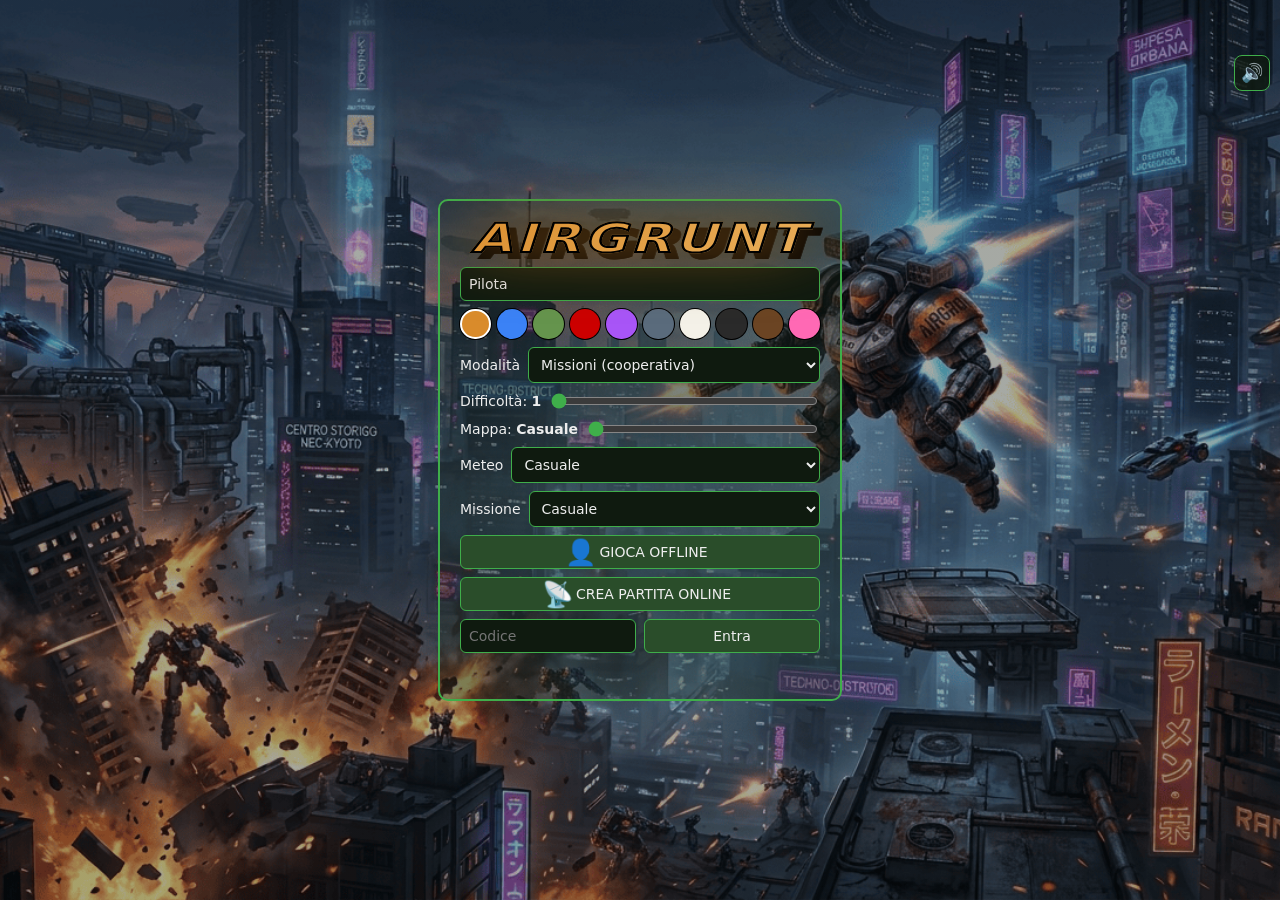
==== DGAME/AGcore.html @ 830922ec "Add files via upload" ====
<!DOCTYPE html>
<html lang="it">
<head>
<meta charset="utf-8">
<meta name="viewport" content="width=device-width, initial-scale=1, maximum-scale=1, viewport-fit=cover">
<meta name="mobile-web-app-capable" content="yes">
<meta name="apple-mobile-web-app-capable" content="yes">
<meta name="apple-mobile-web-app-status-bar-style" content="black-translucent">
<meta name="theme-color" content="#10160f">
<title>AIRGRUNT</title>
<style>
:root{--bg:#e9efe6;--fg:#1b2a1b;box-sizing:border-box;padding-top:env(safe-area-inset-top,0px);padding-bottom:env(safe-area-inset-bottom,0px);padding-left:env(safe-area-inset-left,0px);padding-right:env(safe-area-inset-right,0px)}
html,body{user-select:none;-webkit-user-select:none;-webkit-touch-callout:none}
input,textarea,select{user-select:text;-webkit-user-select:text}
@media (prefers-color-scheme:dark){:root:not([data-theme="light"]){--bg:#10160f;--fg:#dfe9dc}}
:root[data-theme="dark"]{--bg:#10160f;--fg:#dfe9dc}
html{height:100%;scroll-padding-top:env(safe-area-inset-top,0px)}
body{margin:0;height:100%;background:var(--bg);color:var(--fg);overflow:hidden;font-family:system-ui,sans-serif}
#c{display:block;width:100%;height:100%;cursor:none;touch-action:none}

@keyframes subtleMove {
  0% { background-position: 0% 0%; background-size: 115% 115%; }
  25% { background-position: 18% 5%; background-size: 125% 125%; }
  50% { background-position: 8% 18%; background-size: 120% 120%; }
  75% { background-position: 15% 15%; background-size: 130% 130%; }
  100% { background-position: 0% 0%; background-size: 115% 115%; }
}
#lobby{position:fixed;inset:0;display:flex;align-items:center;justify-content:center;background:linear-gradient(rgba(8,12,8,0.35), rgba(8,12,8,0.35)), url('img/AGintro.png');background-size:cover;background-position:center;color:#eee;z-index:5;animation:subtleMove 15s ease-in-out infinite}

#lobby .box{background:rgba(27, 42, 27, 0.3);border:2px solid #3fae4a;border-radius:10px;padding:20px;width:min(92vw,360px);font:14px system-ui,sans-serif}
#lobby h1{margin:0 0 12px;font-size:20px;letter-spacing:.08em}
#lobby input,#lobby button,#lobby select{font:inherit;padding:8px;border-radius:6px;border:1px solid #3fae4a;background:#0f1a0f;color:#eee;box-sizing:border-box;width:100%}
#lobby button{cursor:pointer;background:#2a4d2a}#lobby .row{display:flex;gap:8px;margin:8px 0}
#lobby #lobCols{display:grid;grid-auto-flow:column;grid-auto-columns:1fr;gap:6px;min-width:0}
#lobby #lobCols>*{width:100%;height:auto;aspect-ratio:1;box-sizing:border-box;min-width:0;border-width:2px;box-shadow:0 0 0 1px #000}
#lobby .row>*{flex:1;min-width:0}
#lobby input[type=range]{padding:0;border:0;background:transparent;accent-color:#3fae4a}
.sw{width:34px;height:34px;border-radius:50%;border:3px solid transparent;cursor:pointer;flex:none}
.sw.on{border-color:#fff}
#lobSt{min-height:18px;font-size:13px;color:#ffd23f}
#fs{position:fixed;top:calc(10px + env(safe-area-inset-top,0px));right:10px;z-index:6;width:40px;height:40px;padding:0;border-radius:8px;border:1px solid #3fae4a;background:rgba(15,26,15,.75);color:#eee;font:22px/1 system-ui,sans-serif;cursor:pointer}
#bgmToggle{position:fixed;top:calc(55px + env(safe-area-inset-top,0px));right:10px;z-index:9;width:36px;height:36px;padding:0;border-radius:8px;border:1px solid #3fae4a;background:rgba(15,26,15,.75);color:#eee;font:18px/1 system-ui,sans-serif;cursor:pointer;display:flex;align-items:center;justify-content:center}
#bgmSlider{position:fixed;top:calc(55px + env(safe-area-inset-top,0px));right:52px;z-index:9;display:none;flex-direction:column;align-items:stretch;gap:5px;padding:8px 10px;border-radius:8px;border:1px solid #3fae4a;background:rgba(15,26,15,.92);color:#eee;font:11px/1 system-ui,sans-serif;min-width:170px;box-shadow:0 2px 8px rgba(0,0,0,.5)}
.volRow{display:flex;align-items:center;gap:6px}
.volRow .volLabel{font-size:11px;min-width:20px;text-align:center}
#bgmSlider input[type=range]{flex:1;padding:0;border:0;background:transparent;accent-color:#3fae4a;cursor:pointer;margin:0}
.volRow .volPct{font-size:10px;color:#9bd3a1;min-width:28px;text-align:right}
#fs[hidden]{display:none}
#cfg{position:fixed;inset:0;display:none;align-items:center;justify-content:center;background:rgba(8,12,8,.95);color:#eee;z-index:7;font:14px system-ui,sans-serif}
#cfg.arm{background:rgba(8,12,8,.3)}
#cfg.arm .cbox{background:rgba(8,12,8,.6);border-radius:12px}
#cfg .cbox{width:min(96vw,880px);max-height:100%;overflow:auto;padding:14px;box-sizing:border-box}
#cfg h1{margin:0 0 14px;font-size:20px;text-align:center}
.cgrid{display:grid;grid-template-columns:1fr minmax(160px,320px) 1fr;gap:14px;align-items:center}
.ccol{display:flex;flex-direction:column;gap:14px}
.slot{display:flex;flex-direction:column;gap:4px;text-align:left;min-height:104px;padding:10px 12px;border-radius:8px;border:2px solid #3fae4a;background:#1b2a1b;color:#eee;font:inherit;cursor:pointer}
.slot small{color:#9bd3a1}
.slot b{font-size:16px}
.slot span{font-size:12px;color:#c4d3c4}
.slot.empty{border-style:dashed;background:#121c12}
.slot.empty b{color:#8fa38f}
#cfgMech{aspect-ratio:1;border:2px dashed #3fae4a;border-radius:10px;display:flex;align-items:center;justify-content:center;background:#0f1a0f;overflow:hidden}
#cfgMech img{display:none;max-width:100%;max-height:100%}
#cfgMech canvas{width:80%;height:80%}
#cfgOk{display:block;margin:12px auto 0;font:inherit;padding:9px 28px;border-radius:6px;border:1px solid #3fae4a;background:#2a4d2a;color:#eee;cursor:pointer}
#pick{position:fixed;inset:0;display:none;align-items:center;justify-content:center;background:rgba(0,0,0,.6);z-index:8;font:14px system-ui,sans-serif;color:#eee}
#pick .pbox{width:min(92vw,420px);max-height:86%;overflow:auto;background:#1b2a1b;border:2px solid #3fae4a;border-radius:10px;padding:12px;display:flex;flex-direction:column;gap:8px}
#pick button{font:inherit;text-align:left;padding:8px 10px;border-radius:6px;border:1px solid #3fae4a;background:#0f1a0f;color:#eee;cursor:pointer;display:flex;flex-direction:column;gap:2px}
#pick button span{font-size:12px;color:#c4d3c4}
#pick button em{font-size:12px;color:#ffd23f;font-style:normal}
#cfgControls{margin:14px 0 0;border-top:1px solid #3fae4a;padding-top:10px}
#cfgControls summary{cursor:pointer;font-weight:bold;color:#9bd3a1;padding:6px 0;list-style:none}
#cfgControls summary::-webkit-details-marker{display:none}
#cfgControls summary::before{content:'▸ ';color:#ffd23f}
#cfgControls[open] summary::before{content:'▾ '}
#ctrlList{display:grid;grid-template-columns:1fr 1fr;gap:6px;margin:8px 0}
@media (max-width:560px){#ctrlList{grid-template-columns:1fr}}
.ctrlRow{display:flex;align-items:center;gap:8px;padding:5px 8px;background:#0f1a0f;border-radius:4px;border:1px solid #253a25}
.ctrlRow label{flex:1;font-size:12px;color:#c4d3c4}
.ctrlRow button{min-width:72px;padding:5px 8px;font:inherit;font-size:12px;border-radius:4px;border:1px solid #3fae4a;background:#1b2a1b;color:#eee;cursor:pointer}
.ctrlRow button.capturing{background:#ffd23f;color:#000;border-color:#fff;animation:pulse .8s infinite alternate}
@keyframes pulse{from{box-shadow:0 0 0 0 rgba(255,210,63,.7)}to{box-shadow:0 0 0 6px rgba(255,210,63,0)}}
#ctrlReset{margin-top:6px;padding:6px 14px;border-radius:6px;border:1px solid #3fae4a;background:#2a4d2a;color:#eee;cursor:pointer;font:inherit}
#titleLogo{font-size:3.2rem;font-weight:900;font-style:italic;letter-spacing:0.04em;text-align:center;margin:25px 0;padding:5px 0;text-transform:uppercase;-webkit-text-stroke:1px #000;display:inline-block;width:100%;transform:scaleX(2.6) scaleY(2);transform-origin:center;}
@media (max-width:560px){.cgrid{grid-template-columns:1fr 1fr}#cfgMech{grid-column:1/3;grid-row:1;width:100%;max-width:240px;justify-self:center}}
#bCfgLoading{position:fixed;top:calc(20px + env(safe-area-inset-top,0px));left:20px;z-index:6;display:none;padding:10px 15px;border-radius:8px;border:1px solid #3fae4a;background:rgba(15,26,15,.85);color:#eee;font:bold 14px system-ui,sans-serif;cursor:pointer}
html,body{overscroll-behavior:none;touch-action:manipulation}
#rot{display:none;position:fixed;top:0;left:0;right:0;z-index:20;padding:6px 10px;background:rgba(255,210,63,.95);color:#000;font:bold 14px system-ui,sans-serif;text-align:center;pointer-events:none}
@media (pointer:coarse) and (orientation:portrait) and (max-width:520px){#rot{display:block}}
@media (pointer:coarse){
 #lobby{align-items:flex-start;overflow-y:auto;-webkit-overflow-scrolling:touch}
 #lobby .box{margin:8px auto}
 #lobby input,#lobby select,#lobby button{font-size:16px;min-height:44px}
 #titleLogo{transform:scaleX(1.5) scaleY(1.2);margin:6px 0;font-size:2.2rem}
 #fs{width:44px;height:44px}
 #bgmToggle{width:44px;height:44px;top:calc(60px + env(safe-area-inset-top,0px))}
 #bgmSlider{top:calc(60px + env(safe-area-inset-top,0px));right:60px}
 #cfgOk{padding:12px 36px;font-size:16px}
 #bCfgLoading{padding:12px 16px;font-size:16px}
}

#cfgModels{display:flex;justify-content:center;gap:6px;margin:10px 0 4px;flex-wrap:wrap}
#cfgModels .mdl{width:44px;height:44px;border:2px solid #3fae4a;border-radius:6px;background:#0f1a0f;cursor:pointer;padding:2px;box-sizing:border-box;transition:transform .1s,border-color .1s}
#cfgModels .mdl:hover{transform:scale(1.08)}
#cfgModels .mdl.sel{border-color:#ffd23f;border-width:3px;padding:1px}
#cfgModels .mdl canvas{width:100%;height:100%;display:block}
@media (pointer:coarse){#cfgModels .mdl{width:52px;height:52px}}

</style>
</head>
<body>
<canvas id="c"></canvas>
<div id="rot">Ruota lo smartphone in orizzontale per giocare meglio</div>
<button id="bgmToggle" title="Volume audio">🔊</button>
<div id="bgmSlider" title="Volume">
    <div class="volRow">
        <span class="volLabel">🎵</span>
        <input id="musicRange" type="range" min="0" max="100" step="1" value="100">
        <span id="musicPct" class="volPct">100%</span>
    </div>
    <div class="volRow">
        <span class="volLabel">🔊</span>
        <input id="sfxRange" type="range" min="0" max="100" step="1" value="100">
        <span id="sfxPct" class="volPct">100%</span>
    </div>
</div>
<button id="bCfgLoading">⚙️ Configura AirGrunt    ( R )</button>
<div id="lobby">
    <div class="box">
        <h1 id="titleLogo">AIRGRUNT</h1><input id="lobName" maxlength="12" placeholder="Nome pilota" value="Pilota"
 autocomplete="off" autocorrect="off" autocapitalize="off" spellcheck="false"
 data-lpignore="true" data-form-type="other" name="pilot-name-no-autofill">
<div class="row" id="lobCols"></div>
<div class="row"><label for="lobMode" style="flex:none;align-self:center">Modalità</label><select id="lobMode"><option value="0">Missioni (cooperativa)</option><option value="1">Deathmatch</option><option value="2">Campagna (storia)</option></select></div>
<div class="row"><label for="lobDiff" style="flex:none;align-self:center">Difficoltà: <b id="lobDiffV">1</b></label><input id="lobDiff" type="range" min="1" max="10" step="1" value="1"></div>
<div class="row"><label for="lobProfile" style="flex:none;align-self:center">Mappa: <b id="lobProfileV">Casuale</b></label><input id="lobProfile" type="range" min="0" max="5" step="1" value="0"></div>
<div class="row"><label for="lobWeather" style="flex:none;align-self:center">Meteo</label><select id="lobWeather"><option value="-1" selected>Casuale</option><option value="0">Sereno</option><option value="1">Pioggia</option><option value="2">Neve</option><option value="3">Tempesta di sabbia</option></select></div>
<div class="row" id="lobMisRow"><label for="lobMis" style="flex:none;align-self:center">Missione</label><select id="lobMis"><option value="0">Casuale</option><option value="1">Scorta convoglio</option><option value="2">Estrazione VIP</option><option value="3">Sabotaggio</option><option value="4">Caccia al VIP</option><option value="5">Conquista avamposto</option><option value="6">Sabotaggio nucleare</option><option value="7">Ruba la nave spaziale</option><option value="8">Guardia di sicurezza</option><option value="9">Difesa della base</option><option value="10">Ricerca e recupero</option><option value="-1">Sterminio (classica)</option></select></div>
<div class="row" id="lobCampRow" style="display:none"><label for="lobCampSel" style="flex:none;align-self:center">Campagna</label><select id="lobCampSel"><option value="0">Nuova campagna</option><option value="1">Continua</option></select></div>
<div class="row"><button id="bSolo"><span style="display: inline-block; transform: scale(1.8); transform-origin: center; margin-right: 10px;">👤</span>GIOCA OFFLINE</button></div>
<div class="row"><button id="bHost"><span style="display: inline-block; transform: scale(1.8); transform-origin: center; margin-right: 10px;">📡</span>CREA PARTITA ONLINE</button></div>
<div class="row"><input id="lobCode" maxlength="4" placeholder="Codice"
 autocomplete="off" autocorrect="off" autocapitalize="off" spellcheck="false"
 data-lpignore="true" data-form-type="other"><button id="bJoin">Entra</button></div>
<div id="lobSt"></div></div></div>
<div id="cfg"><div class="cbox"><h1>Configura AirGrunt</h1>
<div class="cgrid"><div class="ccol" id="cfgL"></div>
<div id="cfgMech"><img id="cfgImg" alt="Mech"><canvas id="cfgCv" width="260" height="260"></canvas></div>
<div class="ccol" id="cfgR"></div></div>
<div style="text-align:center;font-size:12px;color:#9bd3a1;margin-top:10px">Modello del mech (clicca per cambiare):</div>
<div id="cfgModels"></div>
<details id="cfgControls"><summary>Controlli (rimappa tastiera e mouse)</summary>
<div id="ctrlList"></div>
<div style="display:flex;gap:8px;margin-top:6px;flex-wrap:wrap">
<button id="ctrlReset" type="button" style="margin-top:0">↺ Ripristina default</button>
<button id="ctrlModeToggle" type="button" style="margin-top:0">Movimento Grunt: Assoluto</button>
</div>
</details>
<button id="cfgOk" type="button">Conferma</button></div></div>
<div id="pick"><div class="pbox"><div id="pickList" style="display:contents"></div><button id="pickX" type="button">Annulla</button></div></div>
<script>
// Carica i file .js del gioco con un parametro sempre diverso: il browser non usa mai la copia in cache.
// Ordine di caricamento: dati → mondo → mappa → catalogo dei disegni → simulazione → rete → sfondo → disegno → gioco.
// Caricamento sincrono. Suoni e immagini restano fuori; peerjs.min.js è una libreria e resta in cache.
(function(){
  var v = Date.now();
  ['peerjs.min.js','AGconf.js','AGworld.js','AGmap.js','AGart.js','AGsim.js','AGnet.js','AGbake.js','AGnature.js','AGrender.js','AGgame.js'].forEach(function(f){
    document.write('<scr'+'ipt src="'+f+(f==='peerjs.min.js' ? '' : '?v='+v)+'"></scr'+'ipt>');
  });
})();
</script>
</body>
</html>
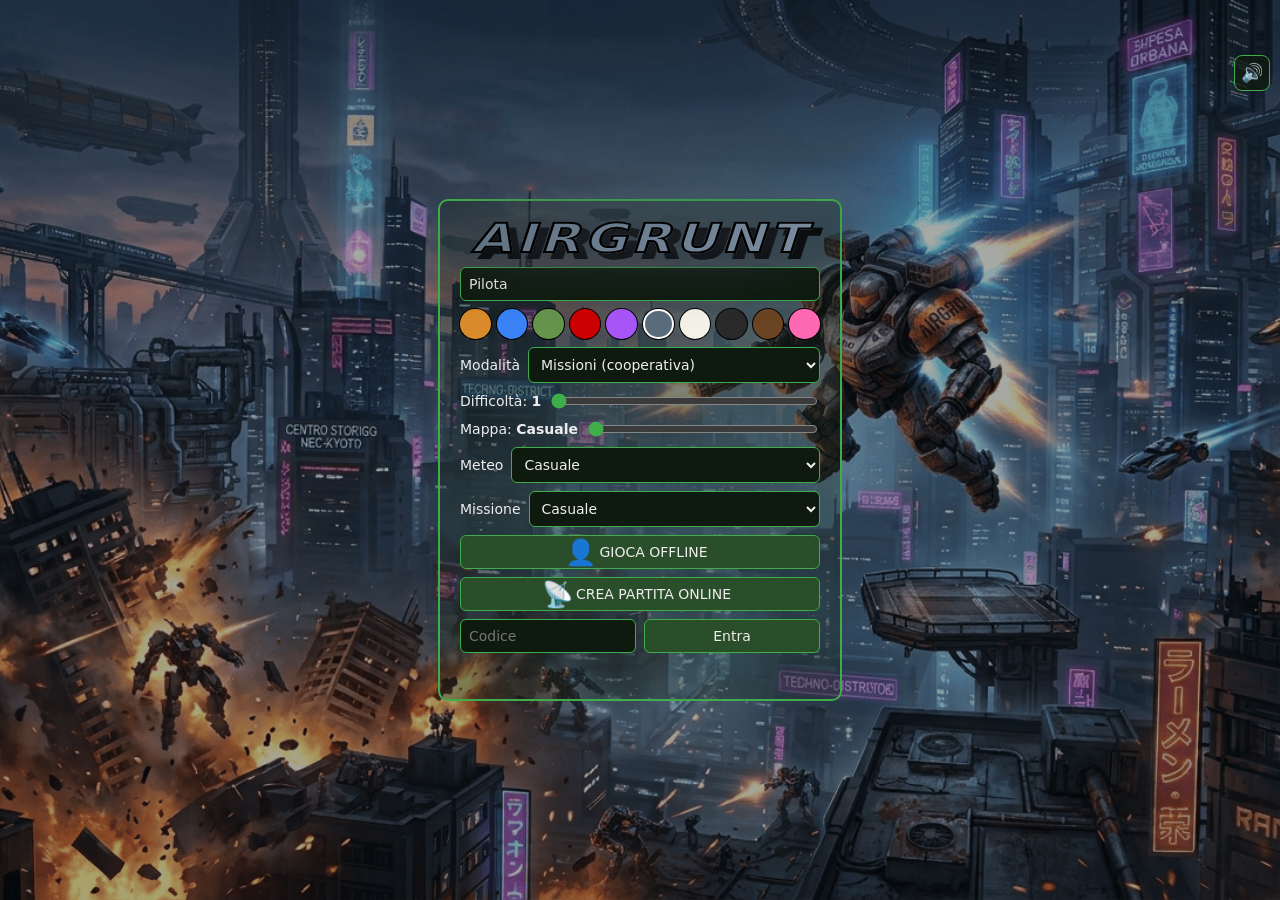
==== commit bd887287: "Add files via upload" ====
--- a/DGAME/AGcore.html
+++ b/DGAME/AGcore.html
@@ -160,11 +160,11 @@
 <div id="pick"><div class="pbox"><div id="pickList" style="display:contents"></div><button id="pickX" type="button">Annulla</button></div></div>
 <script>
 // Carica i file .js del gioco con un parametro sempre diverso: il browser non usa mai la copia in cache.
-// Ordine di caricamento: dati → mondo → mappa → catalogo dei disegni → simulazione → rete → sfondo → disegno → gioco.
+// Ordine di caricamento: dati → mondo → mappa → catalogo dei disegni → simulazione → rete → veicoli → sfondo → disegno → gioco.
 // Caricamento sincrono. Suoni e immagini restano fuori; peerjs.min.js è una libreria e resta in cache.
 (function(){
   var v = Date.now();
-  ['peerjs.min.js','AGconf.js','AGworld.js','AGmap.js','AGart.js','AGsim.js','AGnet.js','AGbake.js','AGnature.js','AGrender.js','AGgame.js'].forEach(function(f){
+  ['peerjs.min.js','AGconf.js','AGworld.js','AGmap.js','AGart.js','AGsim.js','AGnet.js','AGveh.js','AGbake.js','AGnature.js','AGrender.js','AGgame.js'].forEach(function(f){
     document.write('<scr'+'ipt src="'+f+(f==='peerjs.min.js' ? '' : '?v='+v)+'"></scr'+'ipt>');
   });
 })();
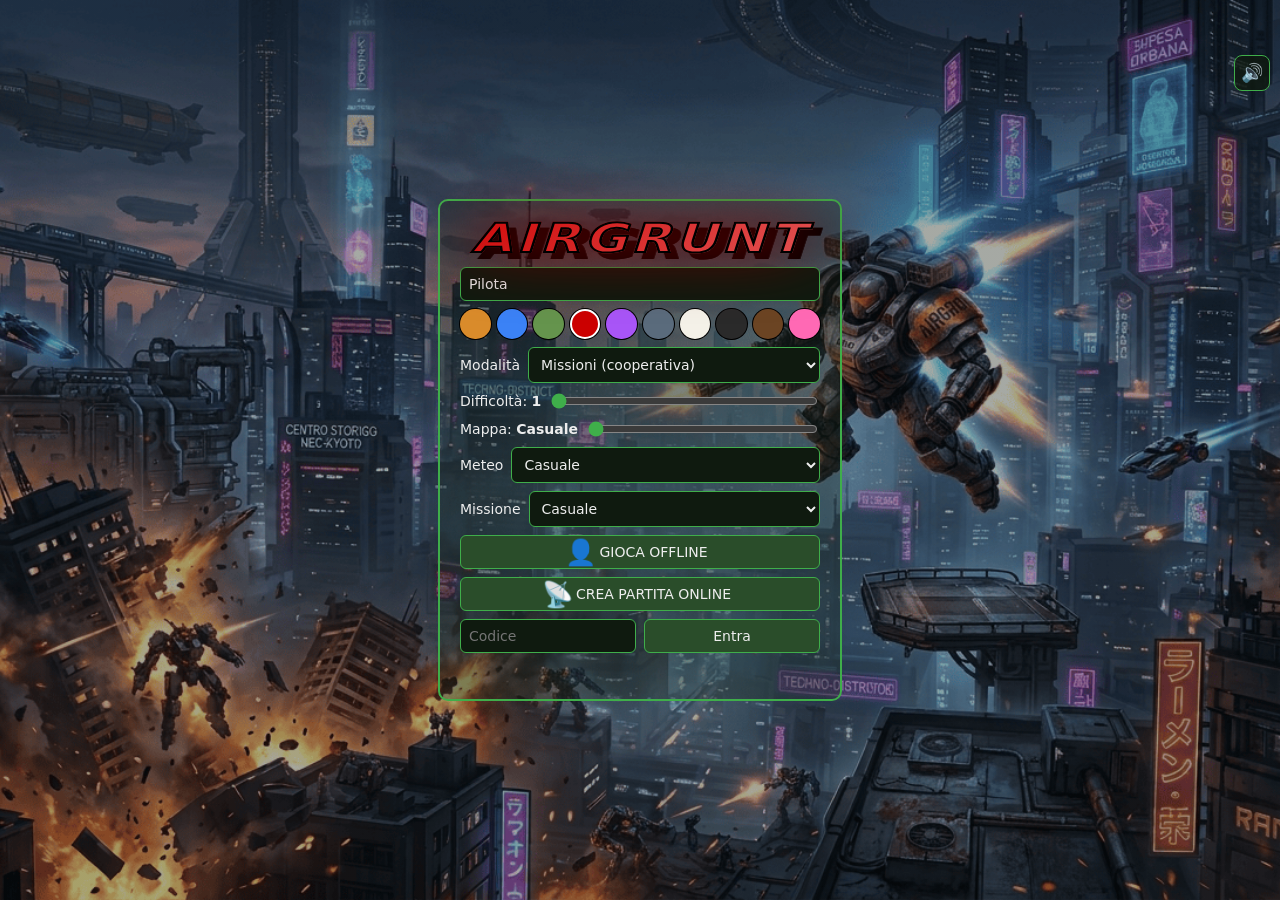
==== commit 4b3ca9d4: "Add files via upload" ====
--- a/DGAME/AGcore.html
+++ b/DGAME/AGcore.html
@@ -59,8 +59,11 @@
 .slot span{font-size:12px;color:#c4d3c4}
 .slot.empty{border-style:dashed;background:#121c12}
 .slot.empty b{color:#8fa38f}
-#cfgMech{aspect-ratio:1;border:2px dashed #3fae4a;border-radius:10px;display:flex;align-items:center;justify-content:center;background:#0f1a0f;overflow:hidden}
+#cfgMech{aspect-ratio:1;border:2px dashed #3fae4a;border-radius:10px;display:flex;align-items:center;justify-content:center;background:#0f1a0f;overflow:hidden;position:relative}
 #cfgMech img{display:none;max-width:100%;max-height:100%}
+/* seconda immagine sopra la prima, stessa posizione: la sua opacità sale e scende senza sosta (dissolvenza config4 ↔ config3) */
+#cfgImg2{position:absolute;inset:0;margin:auto;opacity:0;pointer-events:none;animation:cfgFade 10s ease-in-out infinite alternate}
+@keyframes cfgFade{0%,15%{opacity:0}85%,100%{opacity:1}}
 #cfgMech canvas{width:80%;height:80%}
 #cfgOk{display:block;margin:12px auto 0;font:inherit;padding:9px 28px;border-radius:6px;border:1px solid #3fae4a;background:#2a4d2a;color:#eee;cursor:pointer}
 #pick{position:fixed;inset:0;display:none;align-items:center;justify-content:center;background:rgba(0,0,0,.6);z-index:8;font:14px system-ui,sans-serif;color:#eee}
@@ -145,7 +148,7 @@
 <div id="lobSt"></div></div></div>
 <div id="cfg"><div class="cbox"><h1>Configura AirGrunt</h1>
 <div class="cgrid"><div class="ccol" id="cfgL"></div>
-<div id="cfgMech"><img id="cfgImg" alt="Mech"><canvas id="cfgCv" width="260" height="260"></canvas></div>
+<div id="cfgMech"><img id="cfgImg" alt="Mech"><img id="cfgImg2" alt=""><canvas id="cfgCv" width="260" height="260"></canvas></div>
 <div class="ccol" id="cfgR"></div></div>
 <div style="text-align:center;font-size:12px;color:#9bd3a1;margin-top:10px">Modello del mech (clicca per cambiare):</div>
 <div id="cfgModels"></div>
@@ -164,7 +167,7 @@
 // Caricamento sincrono. Suoni e immagini restano fuori; peerjs.min.js è una libreria e resta in cache.
 (function(){
   var v = Date.now();
-  ['peerjs.min.js','AGconf.js','AGworld.js','AGmap.js','AGart.js','AGsim.js','AGnet.js','AGveh.js','AGbake.js','AGnature.js','AGrender.js','AGgame.js'].forEach(function(f){
+  ['peerjs.min.js','AGconf.js','AGworld.js','AGmap.js','AGart.js','AGsim.js','AGnet.js','AGveh.js','AGsky.js','AGbake.js','AGnature.js','AGrender.js','AGgame.js'].forEach(function(f){
     document.write('<scr'+'ipt src="'+f+(f==='peerjs.min.js' ? '' : '?v='+v)+'"></scr'+'ipt>');
   });
 })();
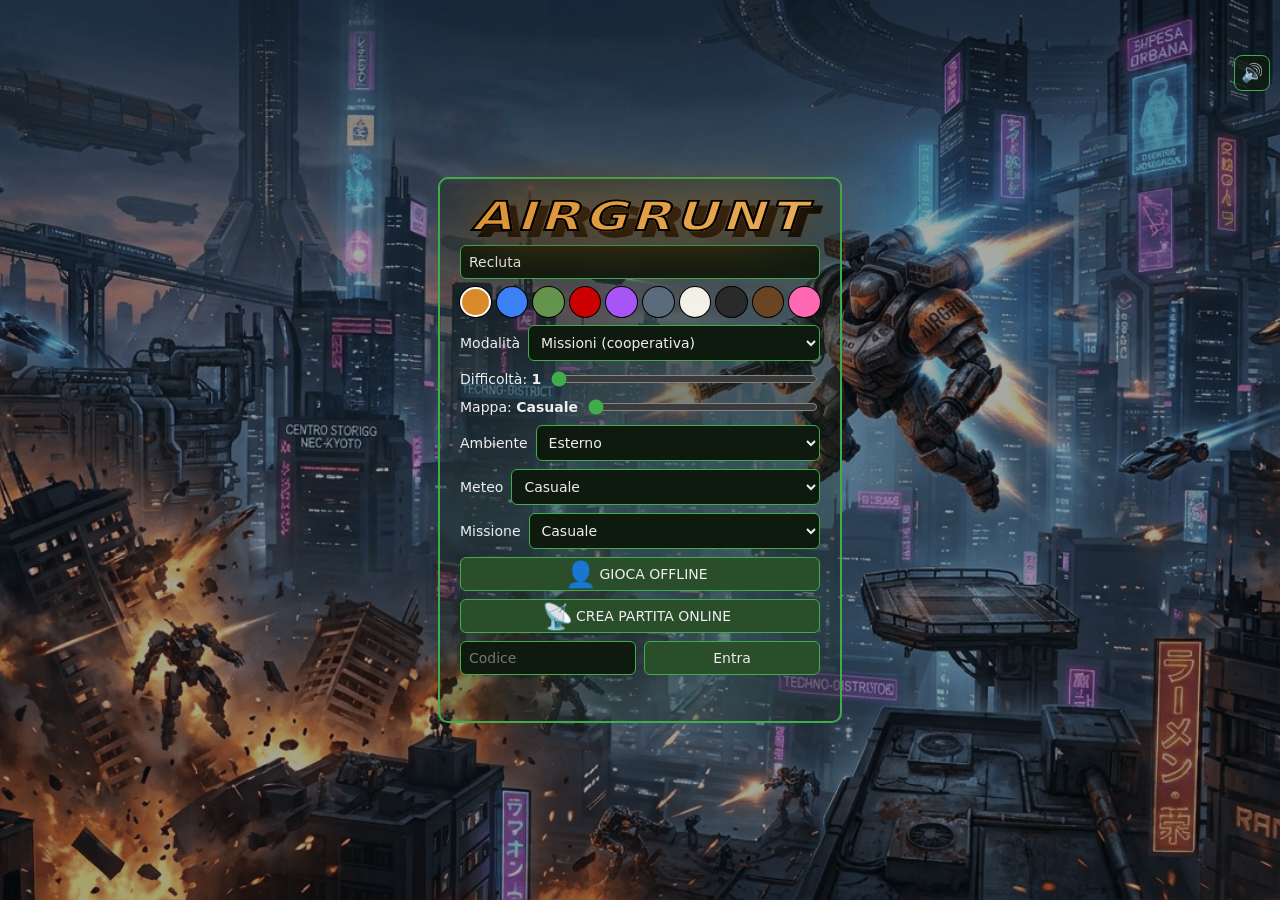
==== commit 3d4492d1: "Add files via upload" ====
--- a/DGAME/AGcore.html
+++ b/DGAME/AGcore.html
@@ -130,13 +130,14 @@
 <button id="bCfgLoading">⚙️ Configura AirGrunt    ( R )</button>
 <div id="lobby">
     <div class="box">
-        <h1 id="titleLogo">AIRGRUNT</h1><input id="lobName" maxlength="12" placeholder="Nome pilota" value="Pilota"
+        <h1 id="titleLogo">AIRGRUNT</h1><input id="lobName" maxlength="12" placeholder="Nome pilota" value="Recluta"
  autocomplete="off" autocorrect="off" autocapitalize="off" spellcheck="false"
  data-lpignore="true" data-form-type="other" name="pilot-name-no-autofill">
 <div class="row" id="lobCols"></div>
 <div class="row"><label for="lobMode" style="flex:none;align-self:center">Modalità</label><select id="lobMode"><option value="0">Missioni (cooperativa)</option><option value="1">Deathmatch</option><option value="2">Campagna (storia)</option></select></div>
 <div class="row"><label for="lobDiff" style="flex:none;align-self:center">Difficoltà: <b id="lobDiffV">1</b></label><input id="lobDiff" type="range" min="1" max="10" step="1" value="1"></div>
 <div class="row"><label for="lobProfile" style="flex:none;align-self:center">Mappa: <b id="lobProfileV">Casuale</b></label><input id="lobProfile" type="range" min="0" max="5" step="1" value="0"></div>
+<div class="row"><label for="lobTheme" style="flex:none;align-self:center">Ambiente</label><select id="lobTheme"><option value="0" selected>Esterno</option><option value="1">Base lunare</option><option value="2">Megastruttura</option><option value="3">Astronave</option><option value="4">Base sottomarina</option><option value="-1">Speciale a caso</option></select></div>
 <div class="row"><label for="lobWeather" style="flex:none;align-self:center">Meteo</label><select id="lobWeather"><option value="-1" selected>Casuale</option><option value="0">Sereno</option><option value="1">Pioggia</option><option value="2">Neve</option><option value="3">Tempesta di sabbia</option></select></div>
 <div class="row" id="lobMisRow"><label for="lobMis" style="flex:none;align-self:center">Missione</label><select id="lobMis"><option value="0">Casuale</option><option value="1">Scorta convoglio</option><option value="2">Estrazione VIP</option><option value="3">Sabotaggio</option><option value="4">Caccia al VIP</option><option value="5">Conquista avamposto</option><option value="6">Sabotaggio nucleare</option><option value="7">Ruba la nave spaziale</option><option value="8">Guardia di sicurezza</option><option value="9">Difesa della base</option><option value="10">Ricerca e recupero</option><option value="-1">Sterminio (classica)</option></select></div>
 <div class="row" id="lobCampRow" style="display:none"><label for="lobCampSel" style="flex:none;align-self:center">Campagna</label><select id="lobCampSel"><option value="0">Nuova campagna</option><option value="1">Continua</option></select></div>
@@ -167,7 +168,7 @@
 // Caricamento sincrono. Suoni e immagini restano fuori; peerjs.min.js è una libreria e resta in cache.
 (function(){
   var v = Date.now();
-  ['peerjs.min.js','AGconf.js','AGworld.js','AGmap.js','AGart.js','AGsim.js','AGnet.js','AGveh.js','AGsky.js','AGbake.js','AGnature.js','AGrender.js','AGgame.js'].forEach(function(f){
+  ['peerjs.min.js','AGconf.js','AGworld.js','AGmap.js','AGart.js','AGsim.js','AGnet.js','AGveh.js','AGsky.js','AGbake.js','AGnature.js','AGmapX.js','AGrender.js','AGgame.js'].forEach(function(f){
     document.write('<scr'+'ipt src="'+f+(f==='peerjs.min.js' ? '' : '?v='+v)+'"></scr'+'ipt>');
   });
 })();
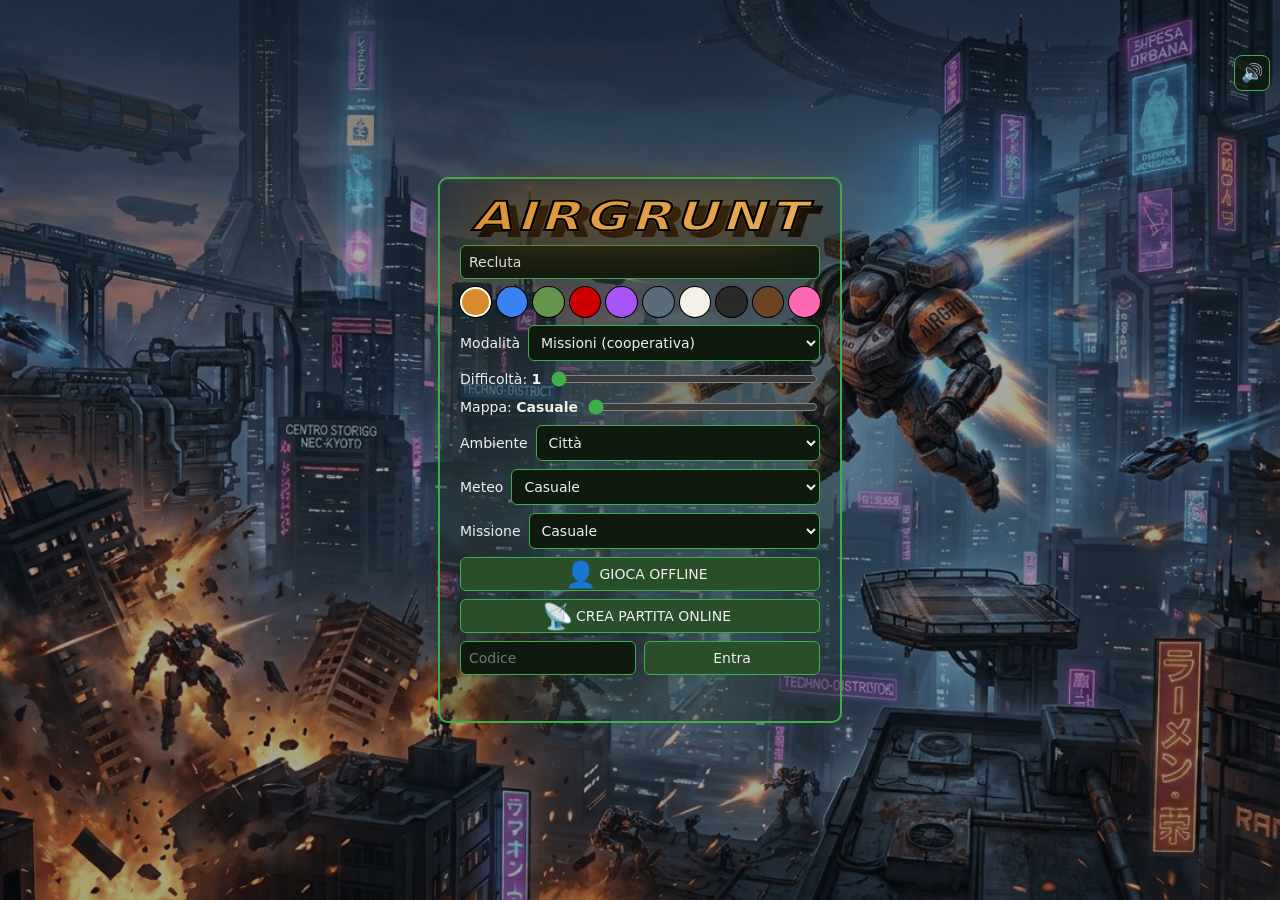
==== commit 140f8179: "Add files via upload" ====
--- a/DGAME/AGcore.html
+++ b/DGAME/AGcore.html
@@ -137,7 +137,7 @@
 <div class="row"><label for="lobMode" style="flex:none;align-self:center">Modalità</label><select id="lobMode"><option value="0">Missioni (cooperativa)</option><option value="1">Deathmatch</option><option value="2">Campagna (storia)</option></select></div>
 <div class="row"><label for="lobDiff" style="flex:none;align-self:center">Difficoltà: <b id="lobDiffV">1</b></label><input id="lobDiff" type="range" min="1" max="10" step="1" value="1"></div>
 <div class="row"><label for="lobProfile" style="flex:none;align-self:center">Mappa: <b id="lobProfileV">Casuale</b></label><input id="lobProfile" type="range" min="0" max="5" step="1" value="0"></div>
-<div class="row"><label for="lobTheme" style="flex:none;align-self:center">Ambiente</label><select id="lobTheme"><option value="0" selected>Esterno</option><option value="1">Base lunare</option><option value="2">Megastruttura</option><option value="3">Astronave</option><option value="4">Base sottomarina</option><option value="-1">Speciale a caso</option></select></div>
+<div class="row"><label for="lobTheme" style="flex:none;align-self:center">Ambiente</label><select id="lobTheme"><option value="0" selected>Città</option><option value="1">Base lunare</option><option value="2">Megastruttura</option><option value="3">Astronave</option><option value="4">Base sottomarina</option><option value="-1">Speciale a caso</option></select></div>
 <div class="row"><label for="lobWeather" style="flex:none;align-self:center">Meteo</label><select id="lobWeather"><option value="-1" selected>Casuale</option><option value="0">Sereno</option><option value="1">Pioggia</option><option value="2">Neve</option><option value="3">Tempesta di sabbia</option></select></div>
 <div class="row" id="lobMisRow"><label for="lobMis" style="flex:none;align-self:center">Missione</label><select id="lobMis"><option value="0">Casuale</option><option value="1">Scorta convoglio</option><option value="2">Estrazione VIP</option><option value="3">Sabotaggio</option><option value="4">Caccia al VIP</option><option value="5">Conquista avamposto</option><option value="6">Sabotaggio nucleare</option><option value="7">Ruba la nave spaziale</option><option value="8">Guardia di sicurezza</option><option value="9">Difesa della base</option><option value="10">Ricerca e recupero</option><option value="-1">Sterminio (classica)</option></select></div>
 <div class="row" id="lobCampRow" style="display:none"><label for="lobCampSel" style="flex:none;align-self:center">Campagna</label><select id="lobCampSel"><option value="0">Nuova campagna</option><option value="1">Continua</option></select></div>
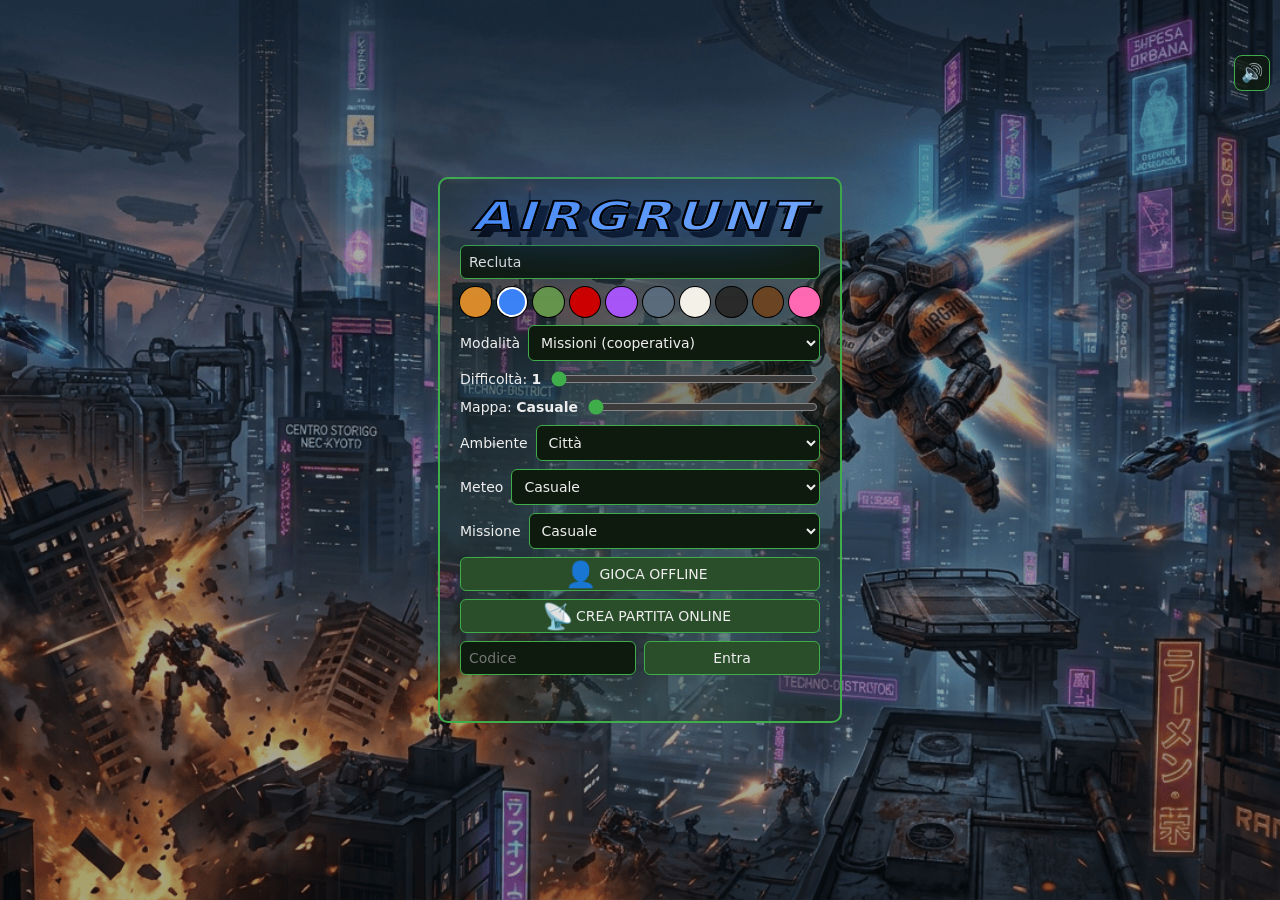
==== commit d854b503: "Add files via upload" ====
--- a/DGAME/AGcore.html
+++ b/DGAME/AGcore.html
@@ -118,13 +118,13 @@
 <div id="bgmSlider" title="Volume">
     <div class="volRow">
         <span class="volLabel">🎵</span>
-        <input id="musicRange" type="range" min="0" max="100" step="1" value="100">
-        <span id="musicPct" class="volPct">100%</span>
+        <input id="musicRange" type="range" min="0" max="100" step="1" value="50">
+        <span id="musicPct" class="volPct">50%</span>
     </div>
     <div class="volRow">
         <span class="volLabel">🔊</span>
-        <input id="sfxRange" type="range" min="0" max="100" step="1" value="100">
-        <span id="sfxPct" class="volPct">100%</span>
+        <input id="sfxRange" type="range" min="0" max="100" step="1" value="50">
+        <span id="sfxPct" class="volPct">50%</span>
     </div>
 </div>
 <button id="bCfgLoading">⚙️ Configura AirGrunt    ( R )</button>
@@ -134,13 +134,14 @@
  autocomplete="off" autocorrect="off" autocapitalize="off" spellcheck="false"
  data-lpignore="true" data-form-type="other" name="pilot-name-no-autofill">
 <div class="row" id="lobCols"></div>
-<div class="row"><label for="lobMode" style="flex:none;align-self:center">Modalità</label><select id="lobMode"><option value="0">Missioni (cooperativa)</option><option value="1">Deathmatch</option><option value="2">Campagna (storia)</option></select></div>
+<div class="row"><label for="lobMode" style="flex:none;align-self:center">Modalità</label><select id="lobMode"><option value="0">Missioni (cooperativa)</option><option value="1">Deathmatch</option><option value="2">Campagna (storia)</option><option value="3">Arena Duel</option></select></div>
 <div class="row"><label for="lobDiff" style="flex:none;align-self:center">Difficoltà: <b id="lobDiffV">1</b></label><input id="lobDiff" type="range" min="1" max="10" step="1" value="1"></div>
 <div class="row"><label for="lobProfile" style="flex:none;align-self:center">Mappa: <b id="lobProfileV">Casuale</b></label><input id="lobProfile" type="range" min="0" max="5" step="1" value="0"></div>
-<div class="row"><label for="lobTheme" style="flex:none;align-self:center">Ambiente</label><select id="lobTheme"><option value="0" selected>Città</option><option value="1">Base lunare</option><option value="2">Megastruttura</option><option value="3">Astronave</option><option value="4">Base sottomarina</option><option value="-1">Speciale a caso</option></select></div>
+<div class="row"><label for="lobTheme" style="flex:none;align-self:center">Ambiente</label><select id="lobTheme"><option value="0" selected>Città</option><option value="1">Base lunare</option><option value="2">Megastruttura</option><option value="3">Astronave</option><option value="4">Base sottomarina</option><option value="-1">Casuale</option></select></div>
 <div class="row"><label for="lobWeather" style="flex:none;align-self:center">Meteo</label><select id="lobWeather"><option value="-1" selected>Casuale</option><option value="0">Sereno</option><option value="1">Pioggia</option><option value="2">Neve</option><option value="3">Tempesta di sabbia</option></select></div>
 <div class="row" id="lobMisRow"><label for="lobMis" style="flex:none;align-self:center">Missione</label><select id="lobMis"><option value="0">Casuale</option><option value="1">Scorta convoglio</option><option value="2">Estrazione VIP</option><option value="3">Sabotaggio</option><option value="4">Caccia al VIP</option><option value="5">Conquista avamposto</option><option value="6">Sabotaggio nucleare</option><option value="7">Ruba la nave spaziale</option><option value="8">Guardia di sicurezza</option><option value="9">Difesa della base</option><option value="10">Ricerca e recupero</option><option value="-1">Sterminio (classica)</option></select></div>
 <div class="row" id="lobCampRow" style="display:none"><label for="lobCampSel" style="flex:none;align-self:center">Campagna</label><select id="lobCampSel"><option value="0">Nuova campagna</option><option value="1">Continua</option></select></div>
+<div class="row" id="lobDuelRow" style="display:none"><label for="lobDuel" style="flex:none;align-self:center">Nemico AI</label><select id="lobDuel"></select></div>
 <div class="row"><button id="bSolo"><span style="display: inline-block; transform: scale(1.8); transform-origin: center; margin-right: 10px;">👤</span>GIOCA OFFLINE</button></div>
 <div class="row"><button id="bHost"><span style="display: inline-block; transform: scale(1.8); transform-origin: center; margin-right: 10px;">📡</span>CREA PARTITA ONLINE</button></div>
 <div class="row"><input id="lobCode" maxlength="4" placeholder="Codice"
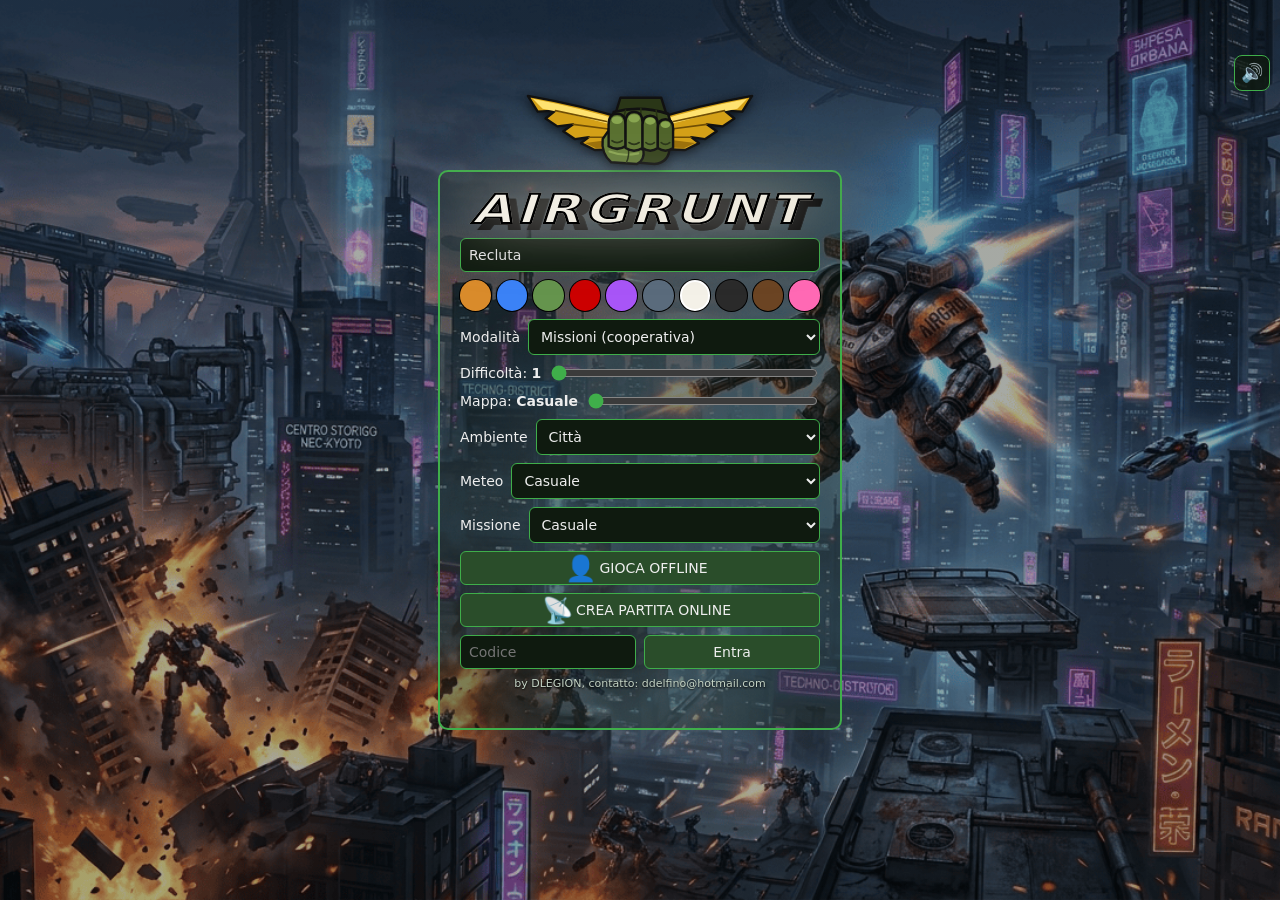
==== commit 890850f8: "Add files via upload" ====
--- a/DGAME/AGcore.html
+++ b/DGAME/AGcore.html
@@ -27,7 +27,8 @@
 }
 #lobby{position:fixed;inset:0;display:flex;align-items:center;justify-content:center;background:linear-gradient(rgba(8,12,8,0.35), rgba(8,12,8,0.35)), url('img/AGintro.png');background-size:cover;background-position:center;color:#eee;z-index:5;animation:subtleMove 15s ease-in-out infinite}
 
-#lobby .box{background:rgba(27, 42, 27, 0.3);border:2px solid #3fae4a;border-radius:10px;padding:20px;width:min(92vw,360px);font:14px system-ui,sans-serif}
+#lobby .box{position:relative;background:rgba(27, 42, 27, 0.3);border:2px solid #3fae4a;border-radius:10px;padding:20px;width:min(92vw,360px);font:14px system-ui,sans-serif}
+#lobLogo{position:absolute;bottom:100%;left:50%;transform:translate(-50%, 6px);width:min(240px,65vw);height:auto;pointer-events:none;filter:drop-shadow(0 2px 6px rgba(0,0,0,.7))}
 #lobby h1{margin:0 0 12px;font-size:20px;letter-spacing:.08em}
 #lobby input,#lobby button,#lobby select{font:inherit;padding:8px;border-radius:6px;border:1px solid #3fae4a;background:#0f1a0f;color:#eee;box-sizing:border-box;width:100%}
 #lobby button{cursor:pointer;background:#2a4d2a}#lobby .row{display:flex;gap:8px;margin:8px 0}
@@ -50,6 +51,7 @@
 #cfg.arm{background:rgba(8,12,8,.3)}
 #cfg.arm .cbox{background:rgba(8,12,8,.6);border-radius:12px}
 #cfg .cbox{width:min(96vw,880px);max-height:100%;overflow:auto;padding:14px;box-sizing:border-box}
+#cfgLogo{display:block;margin:0 auto 4px;width:min(220px,58vw);height:auto;filter:drop-shadow(0 2px 6px rgba(0,0,0,.7))}
 #cfg h1{margin:0 0 14px;font-size:20px;text-align:center}
 .cgrid{display:grid;grid-template-columns:1fr minmax(160px,320px) 1fr;gap:14px;align-items:center}
 .ccol{display:flex;flex-direction:column;gap:14px}
@@ -130,6 +132,33 @@
 <button id="bCfgLoading">⚙️ Configura AirGrunt    ( R )</button>
 <div id="lobby">
     <div class="box">
+        <svg id="lobLogo" viewBox="-122 -46 244 92" aria-hidden="true">
+            <use href="#cfgWing"/>
+            <use href="#cfgWing" transform="scale(-1,1)"/>
+            <circle cx="0" cy="0" r="24" fill="#141c13" stroke="#d4a017" stroke-width="2"/>
+            <g transform="scale(1.725,1.825) translate(0.5,1.2)" stroke="#111" stroke-linejoin="round" stroke-linecap="round">
+                <path d="M-12,-21 L12,-21 L15,-12 L-15,-12 Z" fill="#2a3617" stroke-width="1.4"/>
+                <path d="M-16,-13 Q0,-17 16,-12 L19,-3 L-19,-3 Z" fill="#3c4c21" stroke-width="1.5"/>
+                <path d="M-9,-14 L-11,-7 M0,-15 L0,-7 M9,-14 L10,-7" stroke="#263113" stroke-width=".9"/>
+                <path d="M-4,6 L17,6 Q17,15 8,16 L-4,15 Z" fill="#35431c" stroke-width="1.4"/>
+                <g transform="translate(-2.5, 0)">
+                    <path d="M-17,-2 L-20,2 Q-21,10 -15,15 L0,16 Q5,14 4,8 Q-3,5 -13,6 Q-15,1 -17,-2 Z" fill="#67803a" stroke-width="1.4"/>
+                    <path d="M-16,9 Q-8,12 1,10" fill="none" stroke="#8ca854" stroke-width="1.2"/>
+                    <path d="M-5,7 Q-4,11 -6,15" fill="none" stroke="#283316" stroke-width=".9"/>
+                </g>
+                <path d="M-19,-6 Q-19,-12 -14,-12 Q-9,-12 -9,-6 L-9,6 Q-14,9 -19,6 Z" fill="#597030" stroke-width="1.4"/>
+                <path d="M-9,-7 Q-9,-13 -4,-13 Q1,-13 1,-7 L1,7 Q-4,10 -9,7 Z" fill="#627a35" stroke-width="1.4"/>
+                <path d="M1,-6 Q1,-11 5.5,-11 Q10,-11 10,-6 L10,7 Q5.5,10 1,7 Z" fill="#597030" stroke-width="1.4"/>
+                <path d="M10,-4 Q10,-9 14.5,-9 Q19,-9 19,-4 L19,7 Q14.5,10 10,7 Z" fill="#4f632a" stroke-width="1.4"/>
+                <g stroke="none" fill="#88a650">
+                    <ellipse cx="-14" cy="-8.5" rx="3.2" ry="2.2"/>
+                    <ellipse cx="-4" cy="-9.5" rx="3.4" ry="2.3"/>
+                    <ellipse cx="5.5" cy="-8" rx="3" ry="2"/>
+                    <ellipse cx="14.5" cy="-6" rx="2.8" ry="1.9"/>
+                </g>
+                <path d="M-17,3 Q-14,5 -11,3 M-7,4 Q-4,6 -1,4 M3,4 Q5.5,6 8,4 M12,4 Q14.5,6 17,4" fill="none" stroke="#283316" stroke-width="1"/>
+            </g>
+        </svg>
         <h1 id="titleLogo">AIRGRUNT</h1><input id="lobName" maxlength="12" placeholder="Nome pilota" value="Recluta"
  autocomplete="off" autocorrect="off" autocapitalize="off" spellcheck="false"
  data-lpignore="true" data-form-type="other" name="pilot-name-no-autofill">
@@ -137,7 +166,7 @@
 <div class="row"><label for="lobMode" style="flex:none;align-self:center">Modalità</label><select id="lobMode"><option value="0">Missioni (cooperativa)</option><option value="1">Deathmatch</option><option value="2">Campagna (storia)</option><option value="3">Arena Duel</option></select></div>
 <div class="row"><label for="lobDiff" style="flex:none;align-self:center">Difficoltà: <b id="lobDiffV">1</b></label><input id="lobDiff" type="range" min="1" max="10" step="1" value="1"></div>
 <div class="row"><label for="lobProfile" style="flex:none;align-self:center">Mappa: <b id="lobProfileV">Casuale</b></label><input id="lobProfile" type="range" min="0" max="5" step="1" value="0"></div>
-<div class="row"><label for="lobTheme" style="flex:none;align-self:center">Ambiente</label><select id="lobTheme"><option value="0" selected>Città</option><option value="1">Base lunare</option><option value="2">Megastruttura</option><option value="3">Astronave</option><option value="4">Base sottomarina</option><option value="-1">Casuale</option></select></div>
+<div class="row"><label for="lobTheme" style="flex:none;align-self:center">Ambiente</label><select id="lobTheme"><option value="0" selected>Città</option><option value="1">Base lunare</option><option value="2">Megastruttura (interno)</option><option value="3">Astronave (interno)</option><option value="4">Base sottomarina (interno)</option><option value="5">Base marziana</option><option value="6">Miniera su Nettuno</option><option value="7">Fondale marino</option><option value="8">Stazione orbitale</option><option value="-1">Casuale</option></select></div>
 <div class="row"><label for="lobWeather" style="flex:none;align-self:center">Meteo</label><select id="lobWeather"><option value="-1" selected>Casuale</option><option value="0">Sereno</option><option value="1">Pioggia</option><option value="2">Neve</option><option value="3">Tempesta di sabbia</option></select></div>
 <div class="row" id="lobMisRow"><label for="lobMis" style="flex:none;align-self:center">Missione</label><select id="lobMis"><option value="0">Casuale</option><option value="1">Scorta convoglio</option><option value="2">Estrazione VIP</option><option value="3">Sabotaggio</option><option value="4">Caccia al VIP</option><option value="5">Conquista avamposto</option><option value="6">Sabotaggio nucleare</option><option value="7">Ruba la nave spaziale</option><option value="8">Guardia di sicurezza</option><option value="9">Difesa della base</option><option value="10">Ricerca e recupero</option><option value="-1">Sterminio (classica)</option></select></div>
 <div class="row" id="lobCampRow" style="display:none"><label for="lobCampSel" style="flex:none;align-self:center">Campagna</label><select id="lobCampSel"><option value="0">Nuova campagna</option><option value="1">Continua</option></select></div>
@@ -147,12 +176,47 @@
 <div class="row"><input id="lobCode" maxlength="4" placeholder="Codice"
  autocomplete="off" autocorrect="off" autocapitalize="off" spellcheck="false"
  data-lpignore="true" data-form-type="other"><button id="bJoin">Entra</button></div>
+<div style="text-align:center;font-size:11px;color:#c4d3c4;margin-top:6px;text-shadow:0 1px 2px #000">by DLEGION, contatto: ddelfino@hotmail.com</div>
 <div id="lobSt"></div></div></div>
-<div id="cfg"><div class="cbox"><h1>Configura AirGrunt</h1>
+<div id="cfg"><div class="cbox"><svg id="cfgLogo" viewBox="-122 -46 244 92" aria-label="Logo AirGrunt">
+ <defs>
+  <g id="cfgWing">
+   <path d="M14,-14 Q58,-28 114,-38 L104,-22 L86,-23 L96,-15 L84,-7 L68,-9 L78,-2 L66,6 L52,4 L60,10 L46,17 Q28,17 14,14 Z" fill="#d4a017" stroke="#111" stroke-width="2.4" stroke-linejoin="round"/>
+   <path d="M16,-12 Q58,-25 109,-35 L99,-25 Q56,-17 16,-5 Z" fill="#ffe270"/>
+   <path d="M18,5 L56,10 L45,15 Q28,15 16,12 Z" fill="#9c7008"/>
+   <path d="M86,-23 L34,-12 M68,-9 L30,-4 M52,4 L28,4" stroke="#704e04" stroke-width="1.6" stroke-linecap="round"/>
+  </g>
+ </defs>
+ <use href="#cfgWing"/>
+ <use href="#cfgWing" transform="scale(-1,1)"/>
+ <circle cx="0" cy="0" r="24" fill="#141c13" stroke="#d4a017" stroke-width="2"/>
+  <g transform="scale(1.825,1.825) translate(0.5,-2.2)" stroke="#111" stroke-linejoin="round" stroke-linecap="round">
+  <path d="M-12,-21 L12,-21 L15,-12 L-15,-12 Z" fill="#2a3617" stroke-width="1.4"/>
+  <path d="M-16,-13 Q0,-17 16,-12 L19,-3 L-19,-3 Z" fill="#3c4c21" stroke-width="1.5"/>
+  <path d="M-9,-14 L-11,-7 M0,-15 L0,-7 M9,-14 L10,-7" stroke="#263113" stroke-width=".9"/>
+  <path d="M-4,6 L17,6 Q17,15 8,16 L-4,15 Z" fill="#35431c" stroke-width="1.4"/>
+  <g transform="translate(-2.5, 0)">
+   <path d="M-17,-2 L-20,2 Q-21,10 -15,15 L0,16 Q5,14 4,8 Q-3,5 -13,6 Q-15,1 -17,-2 Z" fill="#67803a" stroke-width="1.4"/>
+   <path d="M-16,9 Q-8,12 1,10" fill="none" stroke="#8ca854" stroke-width="1.2"/>
+   <path d="M-5,7 Q-4,11 -6,15" fill="none" stroke="#283316" stroke-width=".9"/>
+  </g>
+  <path d="M-19,-6 Q-19,-12 -14,-12 Q-9,-12 -9,-6 L-9,6 Q-14,9 -19,6 Z" fill="#597030" stroke-width="1.4"/>
+  <path d="M-9,-7 Q-9,-13 -4,-13 Q1,-13 1,-7 L1,7 Q-4,10 -9,7 Z" fill="#627a35" stroke-width="1.4"/>
+  <path d="M1,-6 Q1,-11 5.5,-11 Q10,-11 10,-6 L10,7 Q5.5,10 1,7 Z" fill="#597030" stroke-width="1.4"/>
+  <path d="M10,-4 Q10,-9 14.5,-9 Q19,-9 19,-4 L19,7 Q14.5,10 10,7 Z" fill="#4f632a" stroke-width="1.4"/>
+  <g stroke="none" fill="#88a650">
+   <ellipse cx="-14" cy="-8.5" rx="3.2" ry="2.2"/>
+   <ellipse cx="-4" cy="-9.5" rx="3.4" ry="2.3"/>
+   <ellipse cx="5.5" cy="-8" rx="3" ry="2"/>
+   <ellipse cx="14.5" cy="-6" rx="2.8" ry="1.9"/>
+  </g>
+  <path d="M-17,3 Q-14,5 -11,3 M-7,4 Q-4,6 -1,4 M3,4 Q5.5,6 8,4 M12,4 Q14.5,6 17,4" fill="none" stroke="#283316" stroke-width="1"/>
+ </g>
+</svg><h1>Configura la tua armatura AirGrunt</h1>
 <div class="cgrid"><div class="ccol" id="cfgL"></div>
 <div id="cfgMech"><img id="cfgImg" alt="Mech"><img id="cfgImg2" alt=""><canvas id="cfgCv" width="260" height="260"></canvas></div>
 <div class="ccol" id="cfgR"></div></div>
-<div style="text-align:center;font-size:12px;color:#9bd3a1;margin-top:10px">Modello del mech (clicca per cambiare):</div>
+<div style="text-align:center;font-size:12px;color:#9bd3a1;margin-top:10px">Modello di armatura (clicca per cambiare estetica):</div>
 <div id="cfgModels"></div>
 <details id="cfgControls"><summary>Controlli (rimappa tastiera e mouse)</summary>
 <div id="ctrlList"></div>
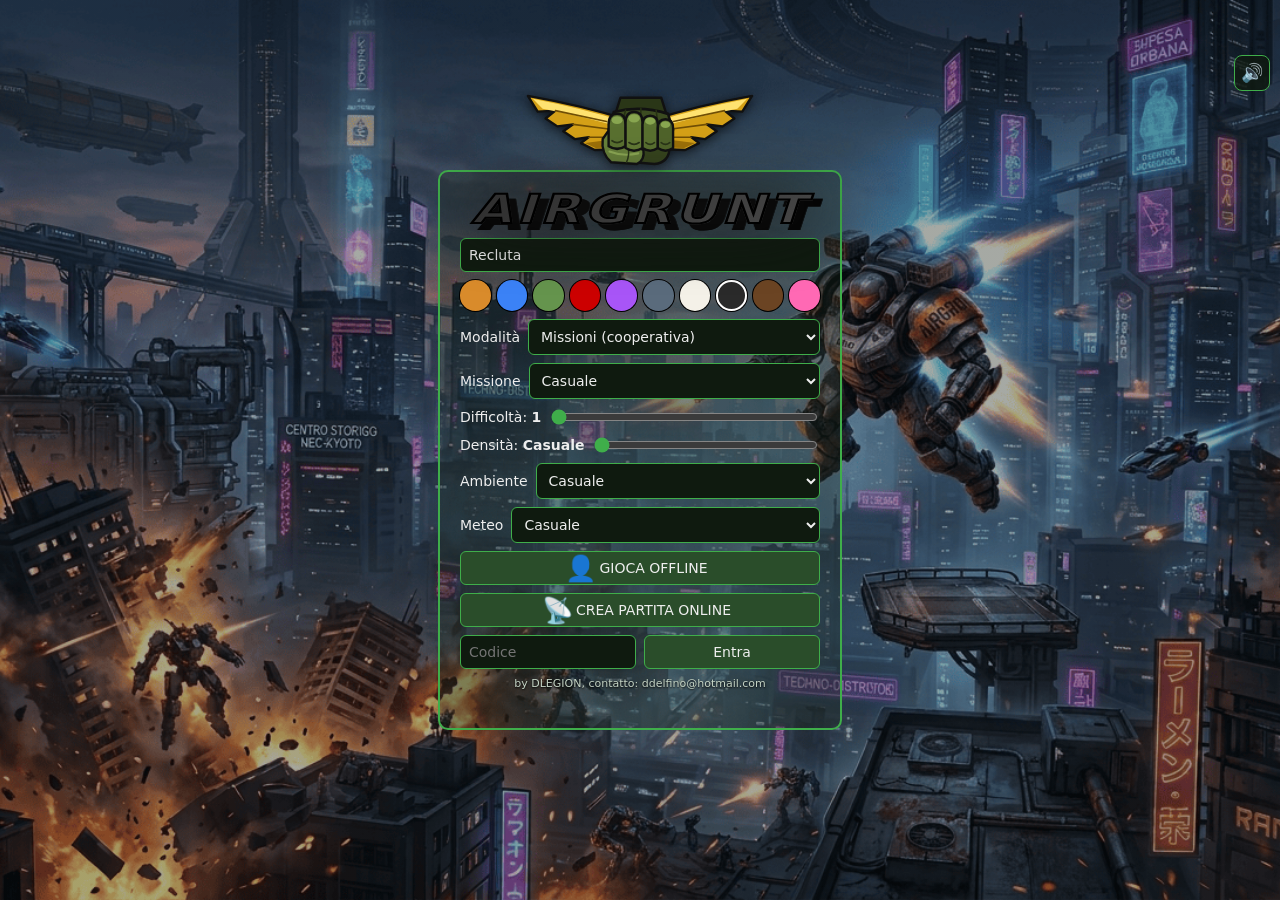
==== commit c1f6c036: "Add files via upload" ====
--- a/DGAME/AGcore.html
+++ b/DGAME/AGcore.html
@@ -164,13 +164,13 @@
  data-lpignore="true" data-form-type="other" name="pilot-name-no-autofill">
 <div class="row" id="lobCols"></div>
 <div class="row"><label for="lobMode" style="flex:none;align-self:center">Modalità</label><select id="lobMode"><option value="0">Missioni (cooperativa)</option><option value="1">Deathmatch</option><option value="2">Campagna (storia)</option><option value="3">Arena Duel</option></select></div>
-<div class="row"><label for="lobDiff" style="flex:none;align-self:center">Difficoltà: <b id="lobDiffV">1</b></label><input id="lobDiff" type="range" min="1" max="10" step="1" value="1"></div>
-<div class="row"><label for="lobProfile" style="flex:none;align-self:center">Mappa: <b id="lobProfileV">Casuale</b></label><input id="lobProfile" type="range" min="0" max="5" step="1" value="0"></div>
-<div class="row"><label for="lobTheme" style="flex:none;align-self:center">Ambiente</label><select id="lobTheme"><option value="0" selected>Città</option><option value="1">Base lunare</option><option value="2">Megastruttura (interno)</option><option value="3">Astronave (interno)</option><option value="4">Base sottomarina (interno)</option><option value="5">Base marziana</option><option value="6">Miniera su Nettuno</option><option value="7">Fondale marino</option><option value="8">Stazione orbitale</option><option value="-1">Casuale</option></select></div>
-<div class="row"><label for="lobWeather" style="flex:none;align-self:center">Meteo</label><select id="lobWeather"><option value="-1" selected>Casuale</option><option value="0">Sereno</option><option value="1">Pioggia</option><option value="2">Neve</option><option value="3">Tempesta di sabbia</option></select></div>
 <div class="row" id="lobMisRow"><label for="lobMis" style="flex:none;align-self:center">Missione</label><select id="lobMis"><option value="0">Casuale</option><option value="1">Scorta convoglio</option><option value="2">Estrazione VIP</option><option value="3">Sabotaggio</option><option value="4">Caccia al VIP</option><option value="5">Conquista avamposto</option><option value="6">Sabotaggio nucleare</option><option value="7">Ruba la nave spaziale</option><option value="8">Guardia di sicurezza</option><option value="9">Difesa della base</option><option value="10">Ricerca e recupero</option><option value="-1">Sterminio (classica)</option></select></div>
 <div class="row" id="lobCampRow" style="display:none"><label for="lobCampSel" style="flex:none;align-self:center">Campagna</label><select id="lobCampSel"><option value="0">Nuova campagna</option><option value="1">Continua</option></select></div>
 <div class="row" id="lobDuelRow" style="display:none"><label for="lobDuel" style="flex:none;align-self:center">Nemico AI</label><select id="lobDuel"></select></div>
+<div class="row"><label for="lobDiff" style="flex:none;align-self:center">Difficoltà: <b id="lobDiffV">1</b></label><input id="lobDiff" type="range" min="1" max="10" step="1" value="1"></div>
+<div class="row"><label for="lobProfile" style="flex:none;align-self:center">Densità: <b id="lobProfileV">Casuale</b></label><input id="lobProfile" type="range" min="0" max="5" step="1" value="0"></div>
+<div class="row"><label for="lobTheme" style="flex:none;align-self:center">Ambiente</label><select id="lobTheme"><option value="0">Città</option><option value="1">Base lunare</option><option value="2" style="color:#4aa3ff">Megastruttura (interno)</option><option value="3" style="color:#4aa3ff">Astronave (interno)</option><option value="4" style="color:#4aa3ff">Base sottomarina (interno)</option><option value="5">Base marziana</option><option value="6">Miniera su Nettuno</option><option value="7">Fondale marino</option><option value="8">Stazione orbitale</option><option value="-1" selected>Casuale</option></select></div>
+<div class="row"><label for="lobWeather" style="flex:none;align-self:center">Meteo</label><select id="lobWeather"><option value="-1" selected>Casuale</option><option value="0">Sereno</option><option value="1">Pioggia</option><option value="2">Neve</option><option value="3">Tempesta di sabbia</option></select></div>
 <div class="row"><button id="bSolo"><span style="display: inline-block; transform: scale(1.8); transform-origin: center; margin-right: 10px;">👤</span>GIOCA OFFLINE</button></div>
 <div class="row"><button id="bHost"><span style="display: inline-block; transform: scale(1.8); transform-origin: center; margin-right: 10px;">📡</span>CREA PARTITA ONLINE</button></div>
 <div class="row"><input id="lobCode" maxlength="4" placeholder="Codice"
@@ -229,11 +229,11 @@
 <div id="pick"><div class="pbox"><div id="pickList" style="display:contents"></div><button id="pickX" type="button">Annulla</button></div></div>
 <script>
 // Carica i file .js del gioco con un parametro sempre diverso: il browser non usa mai la copia in cache.
-// Ordine di caricamento: dati → mondo → mappa → catalogo dei disegni → simulazione → rete → veicoli → sfondo → disegno → gioco.
+// Ordine di caricamento: dati → mondo → mappa e temi → catalogo dei disegni → simulazione → missioni (AGmis.js: registro e tutte le missioni) → campagna → rete → veicoli (anche le macchine civili volanti) → sfondo → mappe speciali (interni, disegno, esterni alieni) → disegno → gioco.
 // Caricamento sincrono. Suoni e immagini restano fuori; peerjs.min.js è una libreria e resta in cache.
 (function(){
   var v = Date.now();
-  ['peerjs.min.js','AGconf.js','AGworld.js','AGmap.js','AGart.js','AGsim.js','AGnet.js','AGveh.js','AGsky.js','AGbake.js','AGnature.js','AGmapX.js','AGrender.js','AGgame.js'].forEach(function(f){
+  ['peerjs.min.js','AGconf.js','AGworld.js','AGmap.js','AGart.js','AGsim.js','AGmis.js','AGcamp.js','AGnet.js','AGveh.js','AGbake.js','AGnature.js','AGmapXin.js','AGmapXdraw.js','AGmapXout.js','AGrender.js','AGgame.js'].forEach(function(f){
     document.write('<scr'+'ipt src="'+f+(f==='peerjs.min.js' ? '' : '?v='+v)+'"></scr'+'ipt>');
   });
 })();
